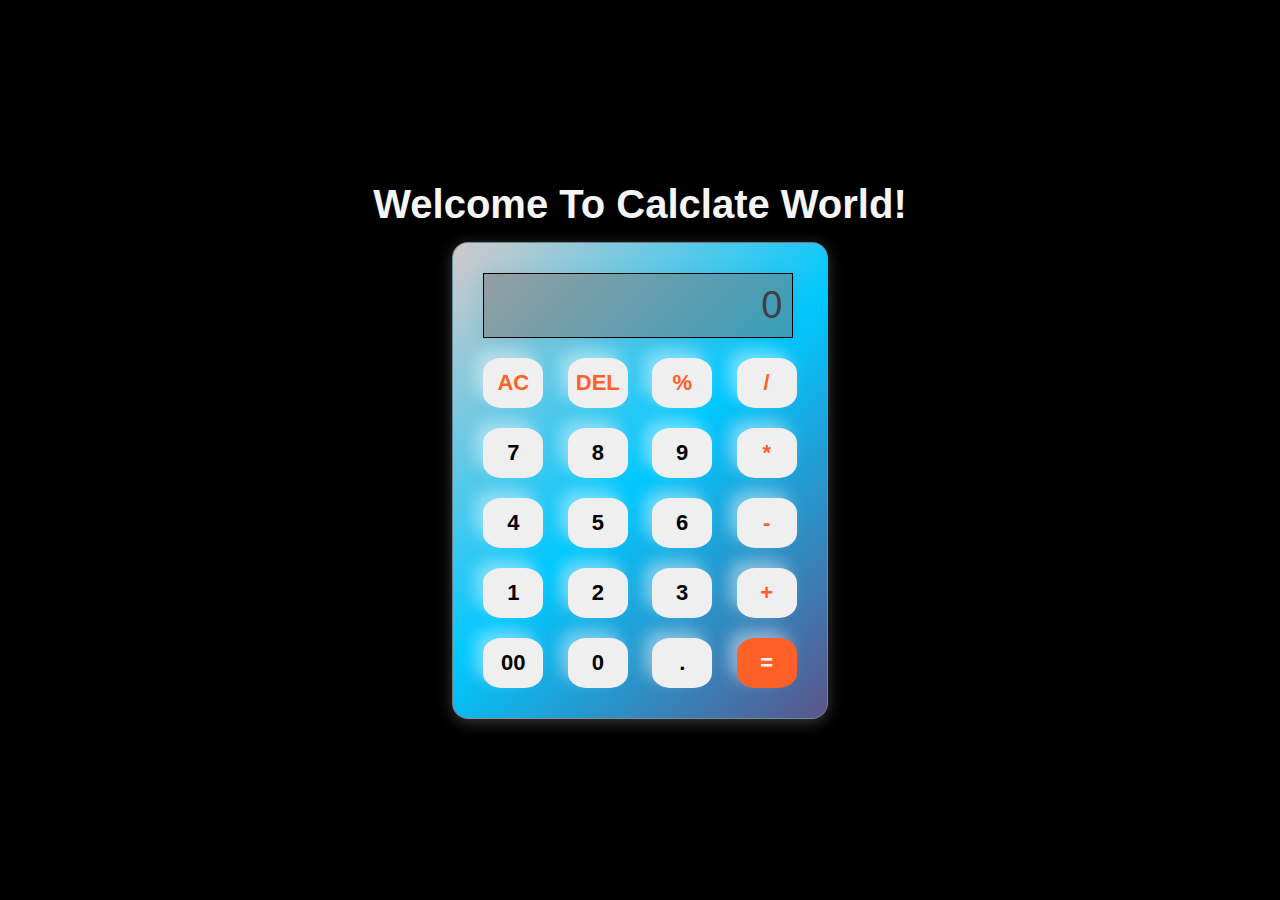
==== Task2/index.html @ 3aee6971 "Last commit" ====
<!DOCTYPE html>
<html lang="en">
<head>
    <meta charset="UTF-8">
    <meta name="viewport" content="width=device-width, initial-scale=1.0">
    <title>Calculator</title>
    <link rel="stylesheet" href="style.css">
    <link rel="stylesheet" href="https://cdnjs.cloudflare.com/ajax/libs/font-awesome/6.5.1/css/all.min.css" integrity="sha512-DTOQO9RWCH3ppGqcWaEA1BIZOC6xxalwEsw9c2QQeAIftl+Vegovlnee1c9QX4TctnWMn13TZye+giMm8e2LwA==" crossorigin="anonymous" referrerpolicy="no-referrer" />
</head>
<body>
    <h1>Welcome To Calclate World!</h1>
    <div class="container">
        <input type="text" placeholder="0" id="inpBox">
        <div class="row">
            <button class="btn operator">AC</button>
            <button class="btn operator">DEL</button>
            <button class="btn operator">%</button>
            <button class="btn operator">/</button>
        </div>
        <div class="row">
            <button class="btn">7</button>
            <button class="btn">8</button>
            <button class="btn">9</button>
            <button class="btn operator">*</button>
        </div>
        <div class="row">
            <button class="btn">4</button>
            <button class="btn">5</button>
            <button class="btn">6</button>
            <button class="btn operator">-</button>
        </div>
        <div class="row">
            <button class="btn">1</button>
            <button class="btn">2</button>
            <button class="btn">3</button>
            <button class="btn operator">+</button>
        </div>
        <div class="row">
            <button class="btn">00</button>
            <button class="btn">0</button>
            <button class="btn">.</button>
            <button class="btn eqbtn">=</button>
        </div>
    </div>

    <script src="script.js"></script>
</body>
</html>
---- Task2/style.css ----
* {
    margin: 0;
    padding: 0;
    box-sizing: border-box;
    font-family: Arial, Helvetica, sans-serif;
}

body {
    width: 100vw;
    height: 100vh;
    display: flex;
    flex-direction: column;
    justify-content: center;
    align-items: center;
    background-color: black;
}

h1 {
    color: whitesmoke;
    font-size: 40px;
    padding-bottom: 15px;
}

.container {
    background: linear-gradient(135deg, rgb(210, 201, 201), rgb(0, 200, 255), #5b548a);
    border: 1px solid rgba(128, 128, 128, 0.78);
    padding: 20px;
    border-radius: 16px;
    box-shadow: 0px 3px 15px rgba(113, 115, 119, 0.5);
}

input {
    width: 310px;
    padding: 10px;
    margin: 10px;
    border: 1px solid black;
    background-color: rgba(115, 115, 115, 0.5);
    color: black;
    box-shadow: 0px 3px 15px rgba(84, 84, 84, 0.1);
    font-size: 38px;
    text-align: right;
    cursor: pointer;
}

input::placeholder {
    color: rgb(64, 64, 64);
}

.btn {
    width: 60px;
    height: 50px;
    margin: 10px;
    border: none;
    border-radius: 30%;
    font-size: 22px;
    box-shadow: -8px -8px 15px rgba(255, 255, 255, 0.423);
    font-weight: bold;
    cursor: pointer;
    /* background-color: black; */
}

.btn:hover {
    background-color: rgba(255, 255, 255, 0.616);
}

.operator {
    color: rgb(254, 96, 39);
}

.eqbtn {
    color: whitesmoke;
    background-color: rgb(254, 96, 39);
}

.eqbtn:hover {
    background-color: rgba(254, 96, 39, 0.806);
}
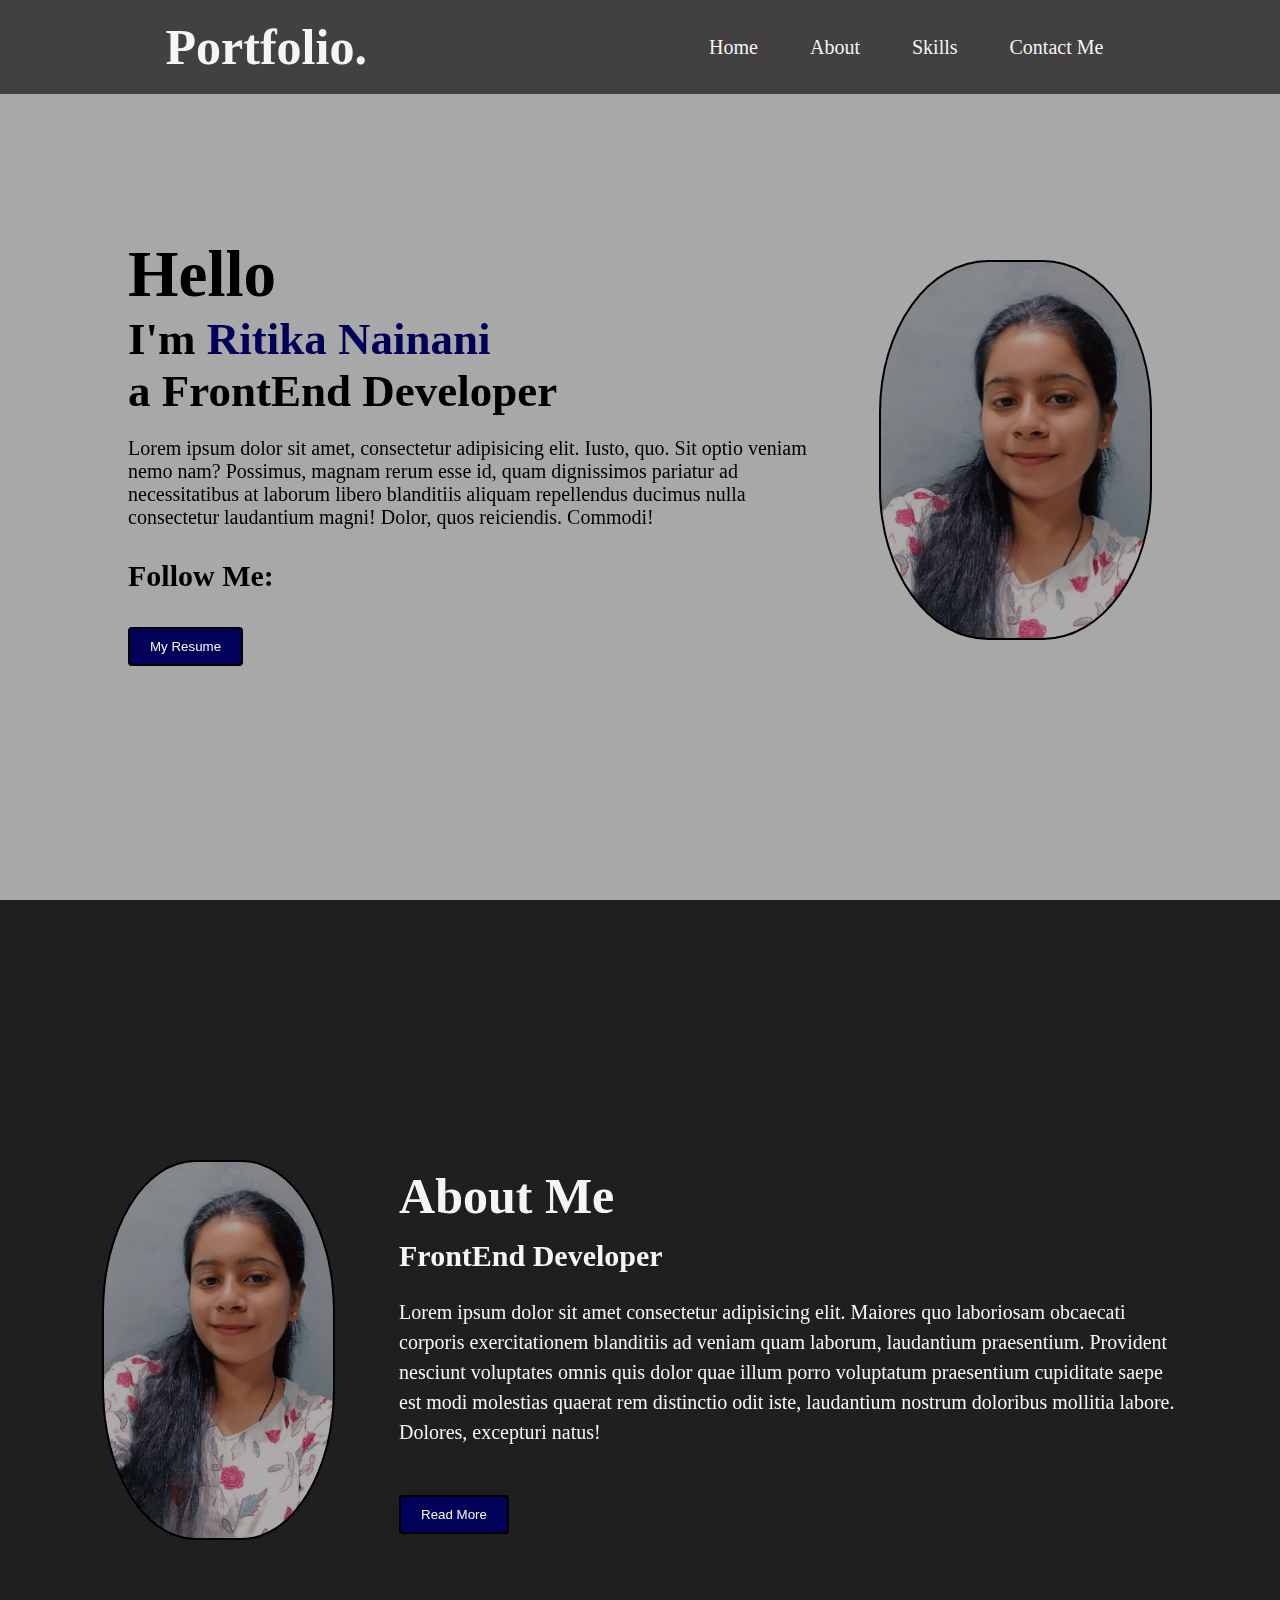
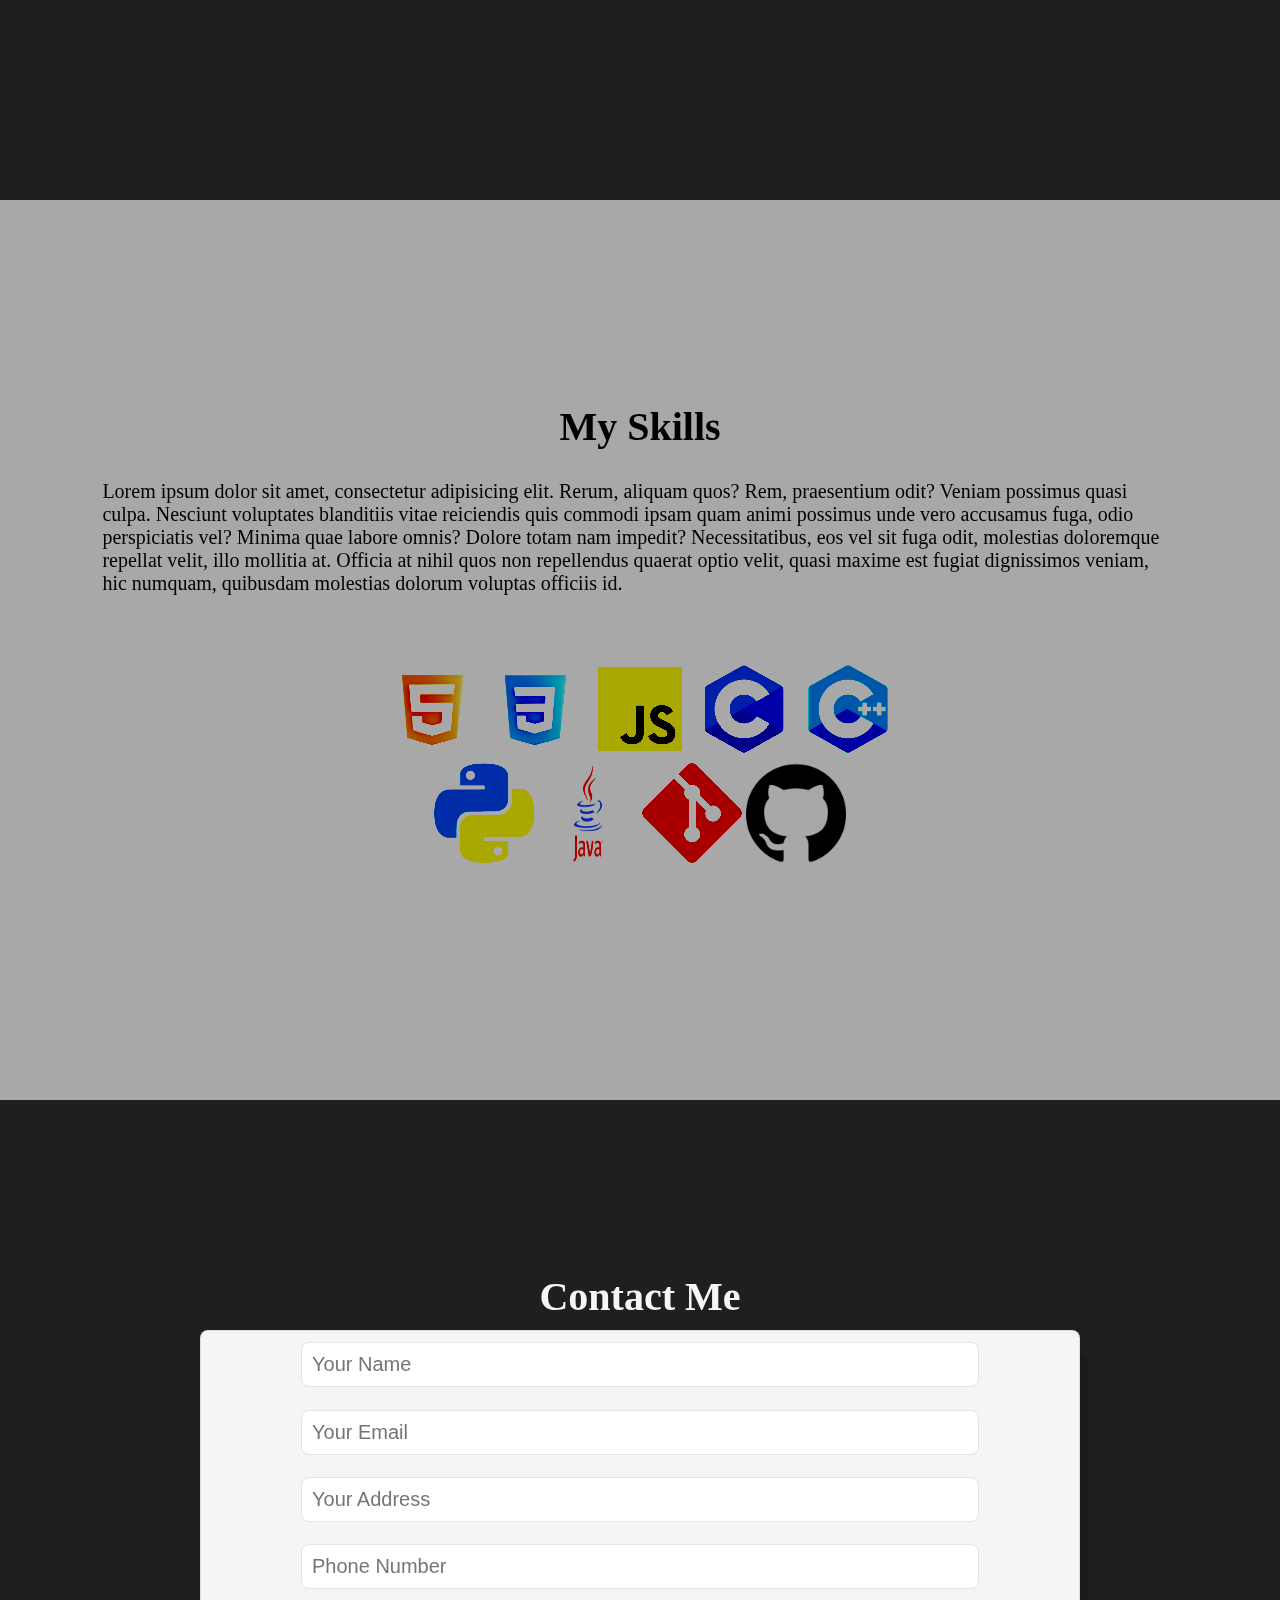
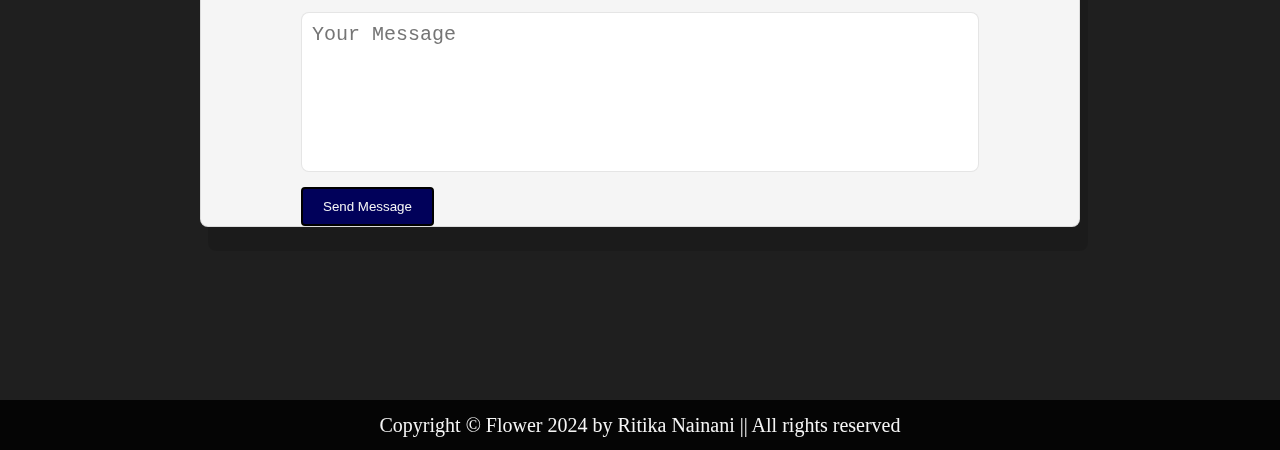
==== commit ef22c25e: "Last commit" ====
--- a/Task2/index.html
+++ b/Task2/index.html
@@ -1,48 +1,131 @@
 <!DOCTYPE html>
 <html lang="en">
+
 <head>
     <meta charset="UTF-8">
     <meta name="viewport" content="width=device-width, initial-scale=1.0">
-    <title>Calculator</title>
     <link rel="stylesheet" href="style.css">
-    <link rel="stylesheet" href="https://cdnjs.cloudflare.com/ajax/libs/font-awesome/6.5.1/css/all.min.css" integrity="sha512-DTOQO9RWCH3ppGqcWaEA1BIZOC6xxalwEsw9c2QQeAIftl+Vegovlnee1c9QX4TctnWMn13TZye+giMm8e2LwA==" crossorigin="anonymous" referrerpolicy="no-referrer" />
+    <link rel="stylesheet" href="https://cdnjs.cloudflare.com/ajax/libs/font-awesome/6.5.1/css/all.min.css"
+        integrity="sha512-DTOQO9RWCH3ppGqcWaEA1BIZOC6xxalwEsw9c2QQeAIftl+Vegovlnee1c9QX4TctnWMn13TZye+giMm8e2LwA=="
+        crossorigin="anonymous" referrerpolicy="no-referrer" />
+    <title>Portfolio</title>
 </head>
+
 <body>
-    <h1>Welcome To Calclate World!</h1>
-    <div class="container">
-        <input type="text" placeholder="0" id="inpBox">
-        <div class="row">
-            <button class="btn operator">AC</button>
-            <button class="btn operator">DEL</button>
-            <button class="btn operator">%</button>
-            <button class="btn operator">/</button>
+    <header>
+        <nav class="container1">
+            <div class="logo">
+                <h1>Portfolio.</h1>
+            </div>
+
+            <ul>
+                <a href="#home">
+                    <li>Home</li>
+                </a>
+                <a href="#about">
+                    <li>About</li>
+                </a>
+                <a href="#skill">
+                    <li>Skills</li>
+                </a>
+                <a href="#contact">
+                    <li>Contact Me</li>
+                </a>
+            </ul>
+        </nav>
+    </header>
+
+    <section class="container2" id="home">
+        <div class="content">
+            <h1>Hello</h1>
+            <h3>I'm <span> Ritika Nainani </span></h3>
+            <h3>a FrontEnd Developer</h3>
+            <p>Lorem ipsum dolor sit amet, consectetur adipisicing elit. Iusto, quo. Sit optio veniam nemo nam?
+                Possimus, magnam rerum esse id, quam dignissimos pariatur ad necessitatibus at laborum libero blanditiis
+                aliquam repellendus ducimus nulla consectetur laudantium magni! Dolor, quos reiciendis. Commodi!</p>
+            <div class="follow">
+                <h4>Follow Me:</h4>
+                <i class="fa-brands fa-linkedin"></i>
+                <i class="fa-brands fa-github"></i>
+                <i class="fa-brands fa-square-instagram"></i>
+            </div>
+            <div class="btn-1">
+                <button>My Resume</button>
+            </div>
         </div>
-        <div class="row">
-            <button class="btn">7</button>
-            <button class="btn">8</button>
-            <button class="btn">9</button>
-            <button class="btn operator">*</button>
+
+        <div class="myimg"></div>
+    </section>
+
+    <section class="container3" id="about">
+        <div class="myimg"></div>
+
+        <div class="about-content">
+            <h1 class="heading">About <span>Me</span></h1>
+            <h3>FrontEnd <span>Developer</span></h3>
+            <p>Lorem ipsum dolor sit amet consectetur adipisicing elit. Maiores quo laboriosam obcaecati corporis
+                exercitationem blanditiis ad veniam quam laborum, laudantium praesentium. Provident nesciunt voluptates
+                omnis quis dolor quae illum porro voluptatum praesentium cupiditate saepe est modi molestias quaerat rem
+                distinctio odit iste, laudantium nostrum doloribus mollitia labore. Dolores, excepturi natus!</p>
+            <div class="btn-1">
+                <button>Read More</button>
+            </div>
         </div>
-        <div class="row">
-            <button class="btn">4</button>
-            <button class="btn">5</button>
-            <button class="btn">6</button>
-            <button class="btn operator">-</button>
+    </section>
+
+    <section class="container4" id="skill">
+        <div class="skill-content">
+            <h1>My Skills</h1>
+            <div class="tech">
+                <div>
+                    <p>Lorem ipsum dolor sit amet, consectetur adipisicing elit. Rerum, aliquam quos? Rem, praesentium
+                        odit? Veniam possimus quasi culpa. Nesciunt voluptates blanditiis vitae reiciendis quis commodi
+                        ipsam quam animi possimus unde vero accusamus fuga, odio perspiciatis vel? Minima quae labore
+                        omnis? Dolore totam nam impedit? Necessitatibus, eos vel sit fuga odit, molestias doloremque
+                        repellat velit, illo mollitia at. Officia at nihil quos non repellendus quaerat optio velit,
+                        quasi maxime est fugiat dignissimos veniam, hic numquam, quibusdam molestias dolorum voluptas
+                        officiis id.</p>
+                </div>
+                <div class="images">
+                    <div class="img-1">
+                        <img src="images/HTML.png">
+                        <img src="images/CSS.png">
+                        <img src="images/JavaScript.png">
+                        <img src="images/C.png">
+                        <img src="images/C++.png">
+                    </div>
+                    <div class="img-2">
+                        <img src="images/Python.png">
+                        <img src="images/Java-Logo.png">
+                        <img src="images/Git.png">
+                        <img src="images/GitHub.png">
+                    </div>
+                </div>
+            </div>
         </div>
-        <div class="row">
-            <button class="btn">1</button>
-            <button class="btn">2</button>
-            <button class="btn">3</button>
-            <button class="btn operator">+</button>
+    </section>
+
+    <section class="container5" id="contact">
+        <div class="contact-info">
+            <h1>Contact Me</h1>
+            <div class="info">
+                <form action="">
+                    <input type="text" placeholder="Your Name" class="box1">
+                    <input type="email" placeholder="Your Email" class="box1">
+                    <input type="text" placeholder="Your Address" class="box1">
+                    <input type="number" placeholder="Phone Number" class="box1">
+                    <textarea name="" id="" class="box1" placeholder="Your Message" cols="30" rows="10"></textarea>
+                    <div class="btn-1">
+                        <button type="submit" class="btn">Send Message</button>
+                    </div>
+                </form>
+            </div>
         </div>
-        <div class="row">
-            <button class="btn">00</button>
-            <button class="btn">0</button>
-            <button class="btn">.</button>
-            <button class="btn eqbtn">=</button>
-        </div>
-    </div>
+    </section>
 
-    <script src="script.js"></script>
+    <footer>
+        <p>Copyright &copy; Flower 2024 by Ritika Nainani || All rights reserved</p>
+    </footer>
 </body>
+
 </html>--- a/Task2/style.css
+++ b/Task2/style.css
@@ -2,76 +2,278 @@
     margin: 0;
     padding: 0;
     box-sizing: border-box;
-    font-family: Arial, Helvetica, sans-serif;
-}
-
-body {
+}
+
+html {
+    scroll-behavior: smooth;
+}
+
+/* Header Section */
+.container1 {
+    max-width: 100vw;
+    margin: 0 auto;
+    cursor: default;
+}
+
+header {
+    position: fixed;
+    top: 0;
+    background-color: rgb(66, 64, 64);
+    color: whitesmoke;
+    border: 0;
+    transition: all 0.3s ease-in-out 0s;
     width: 100vw;
-    height: 100vh;
-    display: flex;
-    flex-direction: column;
-    justify-content: center;
-    align-items: center;
-    background-color: black;
-}
-
-h1 {
-    color: whitesmoke;
+    z-index: 10;
+}
+
+nav {
+    display: flex;
+    align-items: center;
+    justify-content: space-around;
+    color: whitesmoke;
+    padding: 18px 0px;
+    transition: all 0.3s;
+}
+
+.logo {
+    font-size: 25px;
+}
+
+nav ul {
+    list-style: none;
+    display: flex;
+    gap: 30px;
+}
+
+nav ul li {
+    border: 1px solid transparent;
+    border-radius: 10px;
+    background-color: none;
+    padding: 5px 10px;
+    font-size: 20px;
+}
+
+nav ul li:hover {
+    border: 1px solid transparent;
+    border-radius: 20px;
+    background-color: rgba(255, 255, 255, 0.288);
+    padding: 5px 10px;
+    transition: 0.2s ease-in-out;
+}
+
+nav a {
+    text-decoration: none;
+    color: whitesmoke;
+}
+
+/* Home Section */
+.container2 {
+    width: 100%;
+    height: 100vh;
+    display: flex;
+    align-items: center;
+    gap: 4em;
+    padding: 100px 10%;
+    background: rgb(168, 168, 168);
+}
+
+.content {
+    max-width: 800px;
+}
+
+.content h1 {
+    font-size: 65px;
+    line-height: 1.2;
+}
+
+.content h3 {
+    font-size: 45px;
+}
+
+.content span {
+    color: rgb(1, 1, 90);
+}
+
+.content p {
+    font-size: 20px;
+    margin: 20px 0 30px;
+}
+
+.follow h4 {
+    font-size: 30px;
+}
+
+.follow i {
+    font-size: 30px;
+    padding-bottom: 10px;
+    padding-right: 20px;
+    cursor: pointer;
+}
+
+.btn-1 button {
+    padding: 10px 20px;
+    background-color: rgb(1, 1, 90);
+    color: whitesmoke;
+    border: 2px solid black;
+    border-radius: 4px;
+}
+
+.btn-1 button:hover {
+    background-color: rgba(0, 0, 90, 0.705);
+}
+
+.myimg {
+    width: 960px;
+    height: 380px;
+    background-image: url(images/img1.jpg);
+    background-size: cover;
+    border: 2px solid black;
+    background-repeat: no-repeat;
+    border-radius: 40%;
+}
+
+/* About Section */
+.container3 {
+    width: 100%;
+    height: 100vh;
+    display: flex;
+    align-items: center;
+    justify-content: center;
+    gap: 4em;
+    padding: 0px 8%;
+    background-color: rgb(31, 31, 31);
+    color: whitesmoke;
+}
+
+.about-content {
+    display: flex;
+    justify-content: center;
+    flex-direction: column;
+}
+
+.about-content h1 {
+    font-size: 50px;
+    margin-bottom: 10px;
+}
+
+.about-content h3 {
+    font-size: 30px;
+    margin-bottom: 20px;
+    line-height: 1.4;
+}
+
+.about-content p {
+    font-size: 20px;
+    margin-bottom: 3rem;
+    line-height: 30px;
+}
+
+/* Skill Section */
+.container4 {
+    width: 100%;
+    height: 100vh;
+    background: rgb(168, 168, 168);
+    display: flex;
+    align-items: center;
+}
+
+.container4 h1 {
+    text-align: center;
     font-size: 40px;
-    padding-bottom: 15px;
-}
-
-.container {
-    background: linear-gradient(135deg, rgb(210, 201, 201), rgb(0, 200, 255), #5b548a);
-    border: 1px solid rgba(128, 128, 128, 0.78);
-    padding: 20px;
-    border-radius: 16px;
-    box-shadow: 0px 3px 15px rgba(113, 115, 119, 0.5);
-}
-
-input {
-    width: 310px;
+}
+
+.container4 p {
+    font-size: 20px;
+}
+
+.tech {
+    display: flex;
+    flex-direction: column;
+    padding: 30px 8%;
+    gap: 4rem;
+}
+
+.images {
+    display: flex;
+    align-items: center;
+    justify-content: center;
+    flex-direction: column;
+}
+
+.images img {
+    width: 100px;
+    height: 100px;
+    mix-blend-mode: multiply;
+    filter: contrast(4);
+    gap: 2rem;
+    transition: ease;
+}
+
+/* Contact Section */
+.container5 {
+    width: 100%;
+    height: 100vh;
+    display: flex;
+    align-items: center;
+    justify-content: center;
+    background-color: rgb(31, 31, 31);
+    color: whitesmoke;
+}
+
+.container5 .contact-info {
+    display: flex;
+    justify-content: center;
+    align-items: center;
+    flex-direction: column;
+}
+
+.container5 .contact-info h1 {
+    font-size: 40px;
+}
+
+.container5 .info {
+    /* width: 80%; */
+    display: flex;
+    padding-top: 10px;
+    margin: 0px 200px;
+}
+
+.container5 .info form {
+    flex: 1 1 40rem;
+    padding: 0px 100px;
+    box-shadow: 0.5rem 1.5rem rgba(0, 0, 0, 0.1);
+    border: 0.1rem solid rgba(0, 0, 0, 0.1);
+    background: whitesmoke;
+    border-radius: 0.5rem;
+}
+
+.container5 .info form .box1 {
     padding: 10px;
-    margin: 10px;
-    border: 1px solid black;
-    background-color: rgba(115, 115, 115, 0.5);
-    color: black;
-    box-shadow: 0px 3px 15px rgba(84, 84, 84, 0.1);
-    font-size: 38px;
-    text-align: right;
-    cursor: pointer;
-}
-
-input::placeholder {
-    color: rgb(64, 64, 64);
-}
-
-.btn {
-    width: 60px;
+    font-size: 20px;
+    color: rgb(79, 79, 79);
+    text-transform: none;
+    border: 0.1rem solid rgba(0, 0, 0, 0.1);
+    border-radius: 0.5rem;
+    margin: 0.7rem 0;
+    width: 100%;
+}
+
+.container5 .info form textarea {
+    height: 10rem;
+    resize: none;
+}
+
+/* Footer */
+footer {
+    width: 100%;
     height: 50px;
-    margin: 10px;
-    border: none;
-    border-radius: 30%;
-    font-size: 22px;
-    box-shadow: -8px -8px 15px rgba(255, 255, 255, 0.423);
-    font-weight: bold;
-    cursor: pointer;
-    /* background-color: black; */
-}
-
-.btn:hover {
-    background-color: rgba(255, 255, 255, 0.616);
-}
-
-.operator {
-    color: rgb(254, 96, 39);
-}
-
-.eqbtn {
-    color: whitesmoke;
-    background-color: rgb(254, 96, 39);
-}
-
-.eqbtn:hover {
-    background-color: rgba(254, 96, 39, 0.806);
+    background-color: rgb(5, 5, 5);
+    color: whitesmoke;
+    display: flex;
+    justify-content: center;
+    align-items: center;
+}
+
+footer p {
+    font-size: 20px;
 }